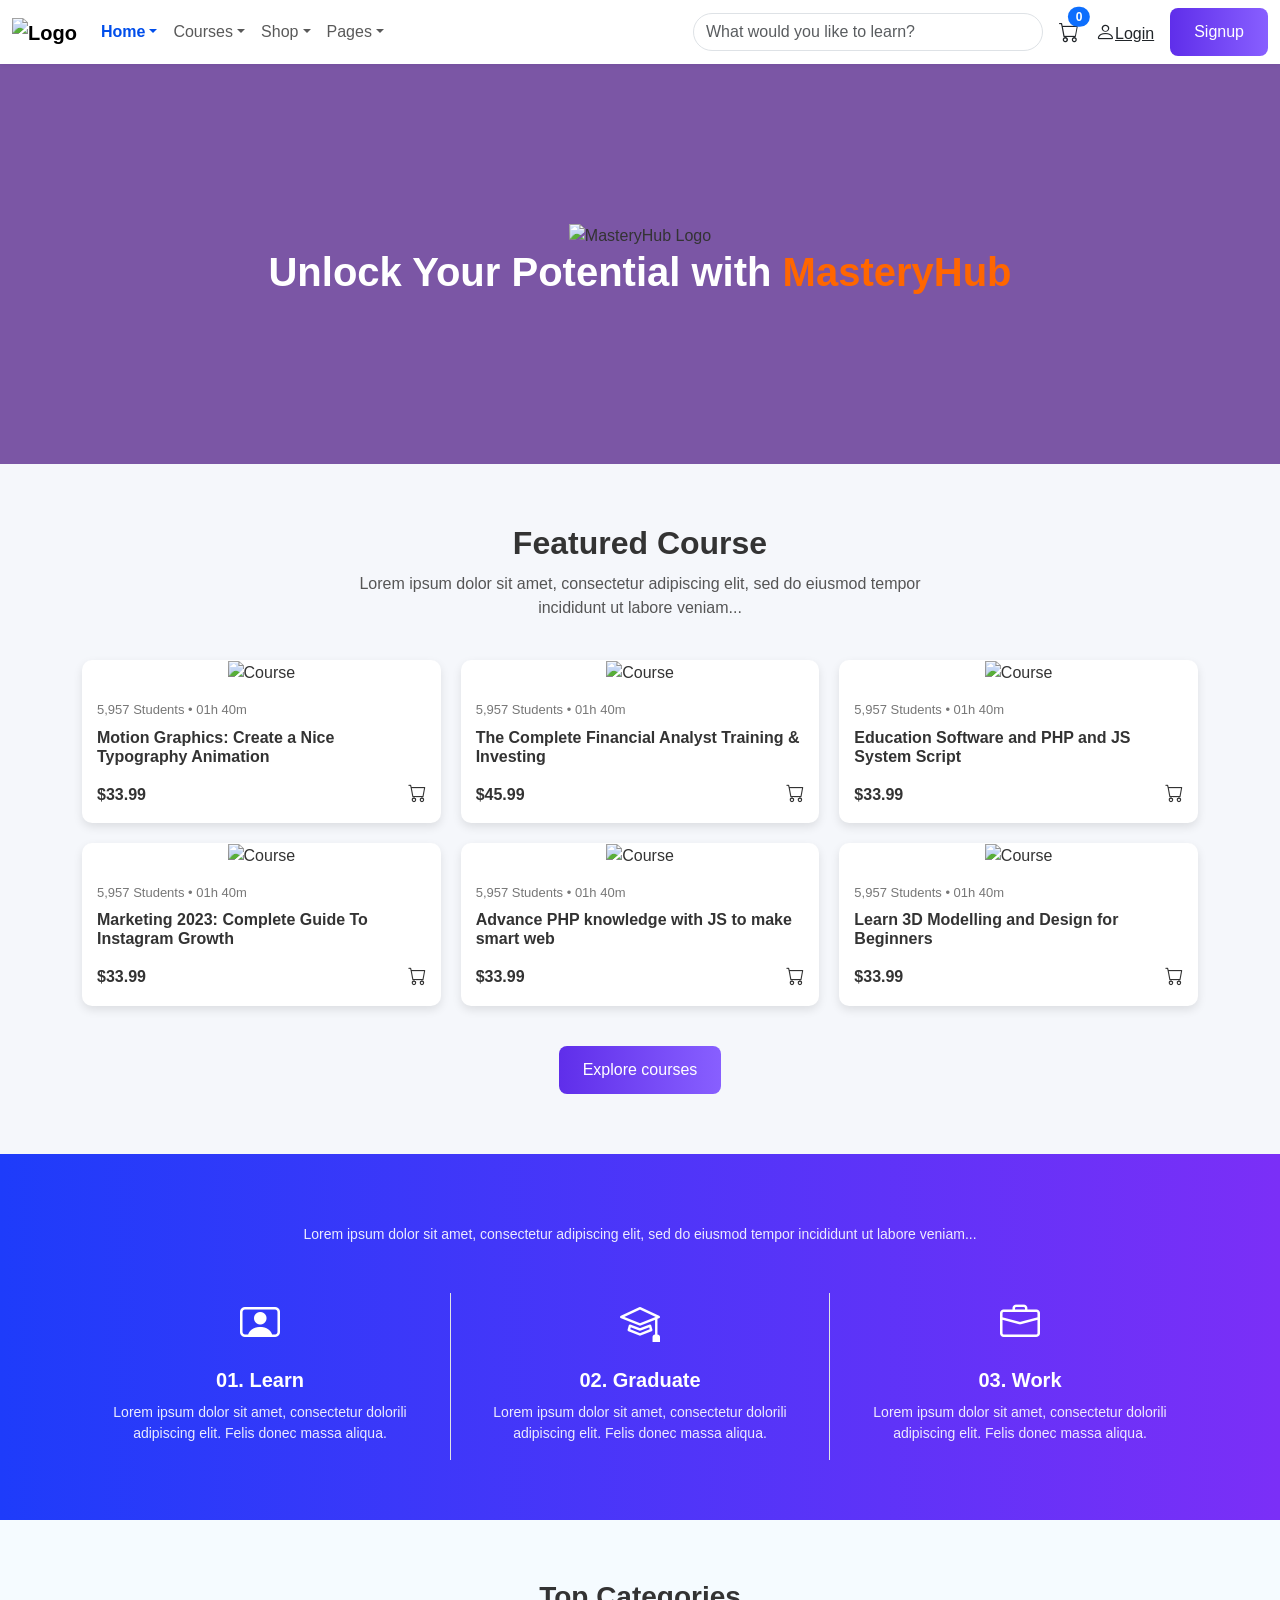
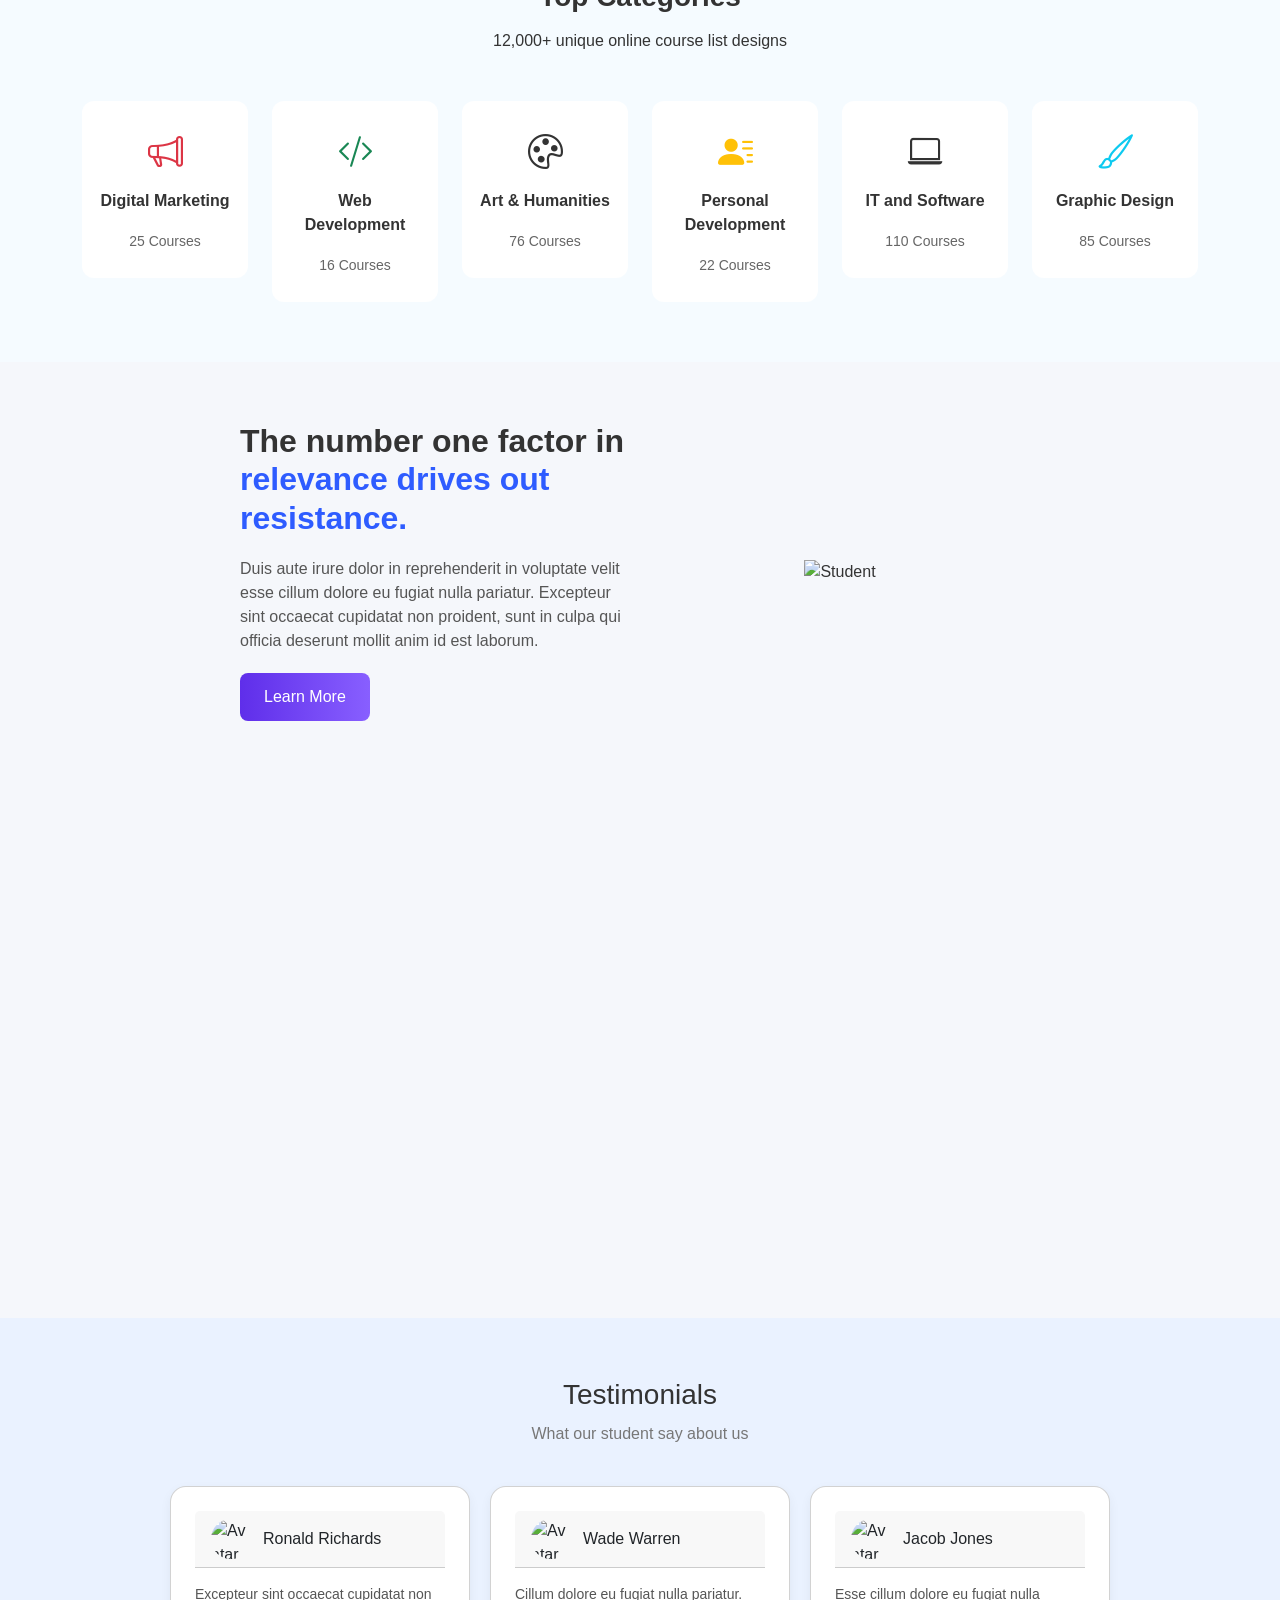
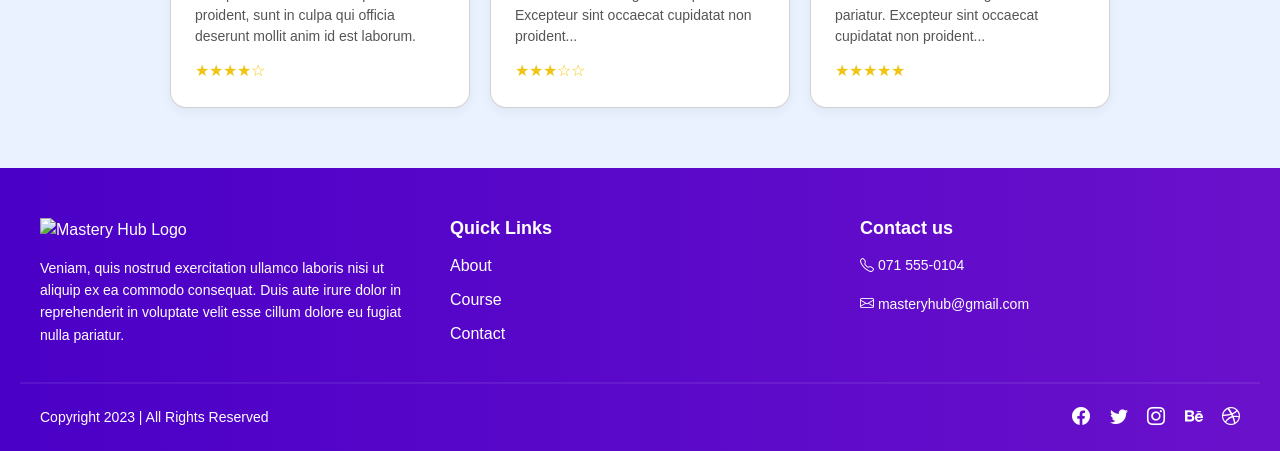
==== index.html @ 9d20d3c5 "front-end files" ====
<!DOCTYPE html>
<html lang="en">
<head>
  <meta charset="UTF-8">
  <meta name="viewport" content="width=device-width, initial-scale=1.0">
  <title>Home</title>
  <link rel="icon" type="image/png" href="imgs/favicon.png">
  <link href="https://cdn.jsdelivr.net/npm/bootstrap@5.3.3/dist/css/bootstrap.min.css" rel="stylesheet">
  <link href="https://cdn.jsdelivr.net/npm/bootstrap-icons/font/bootstrap-icons.css" rel="stylesheet">
  <link rel="stylesheet" href="style.css">

</head>
<body>

<nav class="navbar navbar-expand-lg bg-white shadow-sm py-2">
  <div class="container-fluid">

    <a class="navbar-brand fw-bold" href="#">
      <img src="/imgs/Nav-Logo.png" alt="Logo" height="80">
    </a>

    
    <button class="navbar-toggler" type="button" data-bs-toggle="collapse" data-bs-target="#navbarContent">
      <span class="navbar-toggler-icon"></span>
    </button>

    <!-- Nav items -->
    <div class="collapse navbar-collapse" id="navbarContent">
      <ul class="navbar-nav me-auto mb-2 mb-lg-0">

        <!-- Home -->
        <li class="nav-item dropdown">
          <a class="nav-link dropdown-toggle active" href="#" role="button" data-bs-toggle="dropdown">Home</a>
          <ul class="dropdown-menu">
            <li><a class="dropdown-item" href="#featured">Featured Course</a></li>
            <li><a class="dropdown-item" href="#Top-Categories">Top Categories</a></li>
            <li><a class="dropdown-item" href="#testimonials">Testimonials</a></li>
          </ul>
        </li>

        <!-- Courses -->
        <li class="nav-item dropdown">
          <a class="nav-link dropdown-toggle" href="#" role="button" data-bs-toggle="dropdown">Courses</a>
          <ul class="dropdown-menu">
            <li><a class="dropdown-item" href="course-browser/Course_Browser_page.html">Web Development</a></li>
            <li><a class="dropdown-item" href="course-browser/Course_Browser_page.html">UI/UX Design</a></li>
          </ul>
        </li>

        <!-- Shop -->
        <li class="nav-item dropdown">
          <a class="nav-link dropdown-toggle" href="#" role="button" data-bs-toggle="dropdown">Shop</a>
          <ul class="dropdown-menu">
            <li><a class="dropdown-item" href="course-browser/Course_Browser_page.html">Courses</a></li>
            <li><a class="dropdown-item" href="course-cart/Course_Cart.html">Cart</a></li>
          </ul>
        </li>

        <!-- Pages -->
        <li class="nav-item dropdown">
          <a class="nav-link dropdown-toggle" href="#" role="button" data-bs-toggle="dropdown">Pages</a>
          <ul class="dropdown-menu">
            <li><a class="dropdown-item" href="/Contact us & About us/About_us.html">About Us</a></li>
            <li><a class="dropdown-item" href="/Contact us & About us/Contact_Us.html">Contact</a></li>
          </ul>
        </li>
      </ul>

      <!-- Search Bar -->
      <form class="d-flex me-3" role="search">
        <input class="form-control rounded-pill search-bar" type="search" placeholder="What would you like to learn?" aria-label="Search">
      </form>

      <!-- Icons + Buttons -->
      <div class="d-flex align-items-center gap-3">
        <a href="#" class="text-dark position-relative">
          <i class="bi bi-cart fs-5"></i>
          <span class="position-absolute top-0 start-100 translate-middle badge rounded-pill bg-primary">0</span>
        </a>
        <a href="login-register/Login_Page.html" class="text-dark"><i class="bi bi-person fs-5"></i>Login</a>
        <a href="login-register/Register_Page.html" class="btn btn-gradien" >Signup</a>
      </div>
    </div>
  </div>
</nav>



  <!-- Hero Section -->
  <section class="hero">
    <div class="hero-overlay">
      <div class="hero-content">
        <img src="/imgs/Footer-Logo.png" alt="MasteryHub Logo" class="hero-logo">
        <h1>Unlock Your Potential with <span>MasteryHub</span></h1>
      </div>
    </div>
  </section>

  <!-- Featured Courses -->
  <section class="featured" id="featured">
    <div class="container">
      <h2>Featured Course</h2>
      <p>Lorem ipsum dolor sit amet, consectetur adipiscing elit, sed do eiusmod tempor incididunt ut labore veniam...</p>
      
      <div class="courses-grid">
        <!-- Course Card -->
        <a href="/course-leraning-instructor-log/Course_Learning.html" style="text-decoration: none; color: inherit;">
        <div class="course-card">
          <img src="/imgs/Course1.png" alt="Course">
          <div class="course-info">
            <p>5,957 Students • 01h 40m</p>
            <h3>Motion Graphics: Create a Nice Typography Animation</h3>
            <div class="course-footer">
              <span>$33.99</span>
              <i class="bi bi-cart"></i>
            </div>
          </div>
        </div></a>

        <a href="/course-leraning-instructor-log/Course_Learning.html" style="text-decoration: none; color: inherit;">
        <div class="course-card">
          <img src="imgs/Course2.png" alt="Course">
          <div class="course-info">
            <p>5,957 Students • 01h 40m</p>
            <h3>The Complete Financial Analyst Training & Investing</h3>
            <div class="course-footer">
              <span>$45.99</span>
              <i class="bi bi-cart"></i>
            </div>
          </div>
        </div></a>

        <a href="/course-leraning-instructor-log/Course_Learning.html" style="text-decoration: none; color: inherit;">
        <div class="course-card">
          <img src="imgs/Course3.png" alt="Course">
          <div class="course-info">
            <p>5,957 Students • 01h 40m</p>
            <h3>Education Software and PHP and JS System Script</h3>
            <div class="course-footer">
              <span>$33.99</span>
              <i class="bi bi-cart"></i>
            </div>
          </div>
        </div></a>

        <a href="/course-leraning-instructor-log/Course_Learning.html" style="text-decoration: none; color: inherit;">
        <div class="course-card">
          <img src="imgs/Course4.png" alt="Course">
          <div class="course-info">
            <p>5,957 Students • 01h 40m</p>
            <h3>Marketing 2023: Complete Guide To Instagram Growth</h3>
            <div class="course-footer">
              <span>$33.99</span>
              <i class="bi bi-cart"></i>
            </div>
          </div>
        </div></a>

        <a href="/course-leraning-instructor-log/Course_Learning.html" style="text-decoration: none; color: inherit;">
        <div class="course-card">
          <img src="imgs/Course5.png" alt="Course">
          <div class="course-info">
            <p>5,957 Students • 01h 40m</p>
            <h3>Advance PHP knowledge with JS to make smart web</h3>
            <div class="course-footer">
              <span>$33.99</span>
              <i class="bi bi-cart"></i>
            </div>
          </div>
        </div></a>

        <a href="/course-leraning-instructor-log/Course_Learning.html" style="text-decoration: none; color: inherit;">
        <div class="course-card">
          <img src="imgs/Course6.png" alt="Course">
          <div class="course-info">
            <p>5,957 Students • 01h 40m</p>
            <h3>Learn 3D Modelling and Design for Beginners</h3>
            <div class="course-footer">
              <span>$33.99</span>
              <i class="bi bi-cart"></i>
            </div>
          </div>
        </div>
      </div></a>

      <div class="btn-container">
        <a href="/course-browser/Course_Browser_page.html" class="btn btn-gradient">Explore courses</a>
      </div>
    </div>
  </section>



  <!-- Gradient Section -->
  <section class="gradient-section">
    <div class="container">
      <p class="mb-5">Lorem ipsum dolor sit amet, consectetur adipiscing elit, sed do eiusmod tempor incididunt ut labore veniam...</p>
      <div class="row">
        <div class="col-md-4">
          <div class="icon-box"><i class="bi bi-person-video"></i></div>
          <h5>01. Learn</h5>
          <p>Lorem ipsum dolor sit amet, consectetur dolorili adipiscing elit. Felis donec massa aliqua.</p>
        </div>
        <div class="col-md-4 border-start border-end">
          <div class="icon-box"><i class="bi bi-mortarboard"></i></div>
          <h5>02. Graduate</h5>
          <p>Lorem ipsum dolor sit amet, consectetur dolorili adipiscing elit. Felis donec massa aliqua.</p>
        </div>
        <div class="col-md-4">
          <div class="icon-box"><i class="bi bi-briefcase"></i></div>
          <h5>03. Work</h5>
          <p>Lorem ipsum dolor sit amet, consectetur dolorili adipiscing elit. Felis donec massa aliqua.</p>
        </div>
      </div>
    </div>
  </section>

  <!-- Categories Section -->
  <section class="category-section" id="Top-Categories">
    <div class="container">
      <h3 class="fw-bold mb-3">Top Categories</h3>
      <p class="mb-5">12,000+ unique online course list designs</p>
      <div class="row g-4">
        <div class="col-md-4 col-lg-2">
          <div class="category-card">
            <div class="icon text-danger"><i class="bi bi-megaphone"></i></div>
            <p>Digital Marketing</p>
            <small>25 Courses</small>
          </div>
        </div>
        <div class="col-md-4 col-lg-2">
          <div class="category-card">
            <div class="icon text-success"><i class="bi bi-code-slash"></i></div>
            <p>Web Development</p>
            <small>16 Courses</small>
          </div>
        </div>
        <div class="col-md-4 col-lg-2">
          <div class="category-card">
            <div class="icon text-purple"><i class="bi bi-palette"></i></div>
            <p>Art & Humanities</p>
            <small>76 Courses</small>
          </div>
        </div>
        <div class="col-md-4 col-lg-2">
          <div class="category-card">
            <div class="icon text-warning"><i class="bi bi-person-lines-fill"></i></div>
            <p>Personal Development</p>
            <small>22 Courses</small>
          </div>
        </div>
        <div class="col-md-4 col-lg-2">
          <div class="category-card">
            <div class="icon text-teal"><i class="bi bi-laptop"></i></div>
            <p>IT and Software</p>
            <small>110 Courses</small>
          </div>
        </div>
        <div class="col-md-4 col-lg-2">
          <div class="category-card">
            <div class="icon text-info"><i class="bi bi-brush"></i></div>
            <p>Graphic Design</p>
            <small>85 Courses</small>
          </div>
        </div>
      </div>
    </div>
  </section>







  <!-- Third Section -->
  <section class="third-card">
    <div class="third-card-content">
      <div class="third-card-text">
        <h1>The number one factor in <span>relevance drives out resistance.</span></h1>
        <p>
          Duis aute irure dolor in reprehenderit in voluptate velit esse cillum dolore eu fugiat nulla pariatur. 
          Excepteur sint occaecat cupidatat non proident, sunt in culpa qui officia deserunt mollit anim id est laborum.
        </p>
        <a href="contact-about/Contact_Us.html" class="btn" >Learn More</a>
      </div>
      <div class="third-card-image">
        <img src="/imgs/2.png" alt="Student">
      </div>
    </div>
  </section>

  <!-- Mastery Hub Section -->
<section class="video-section">
  <div class="video-thumbnail">
    <iframe width="560" height="315" src="https://www.youtube.com/embed/2O2-WOg8SN4?si=ayAj72TDtfcrDZI7" title="YouTube video player" 
    frameborder="0" allow="accelerometer; autoplay; clipboard-write; encrypted-media; gyroscope; picture-in-picture; web-share" 
    referrerpolicy="strict-origin-when-cross-origin" allowfullscreen>
  </iframe>
  </div>
</section>


  <!-- Testimonials Section -->
  <section class="testimonials" id="testimonials">
    <h2>Testimonials</h2>
    <p class="subtitle">What our student say about us</p>
    <div class="testimonial-cards">
      <div class="card">
        <div class="card-header">
          <img src="imgs/R1.png" alt="Avatar">
          <h3>Ronald Richards</h3>
        </div>
        <p>Excepteur sint occaecat cupidatat non proident, sunt in culpa qui officia deserunt mollit anim id est laborum.</p>
        <div class="stars">★★★★☆</div>
      </div>

      <div class="card">
        <div class="card-header">
          <img src="imgs/r2.png" alt="Avatar">
          <h3>Wade Warren</h3>
        </div>
        <p>Cillum dolore eu fugiat nulla pariatur. Excepteur sint occaecat cupidatat non proident...</p>
        <div class="stars">★★★☆☆</div>
      </div>

      <div class="card">
        <div class="card-header">
          <img src="imgs/r3.png" alt="Avatar">
          <h3>Jacob Jones</h3>
        </div>
        <p>Esse cillum dolore eu fugiat nulla pariatur. Excepteur sint occaecat cupidatat non proident...</p>
        <div class="stars">★★★★★</div>
      </div>
    </div>
  </section>














  <!-- Footer -->
  <footer class="footer">
    <div class="footer-container">
      <!-- Logo + Description -->
      <div class="footer-section">
        <img src="/imgs/Footer-Logo.png" alt="Mastery Hub Logo" class="footer-logo">
        <p>
          Veniam, quis nostrud exercitation ullamco laboris nisi ut aliquip ex ea commodo consequat. 
          Duis aute irure dolor in reprehenderit in voluptate velit esse cillum dolore eu fugiat nulla pariatur.
        </p>
      </div>

      <!-- Quick Links -->
      <div class="footer-section">
        <h4>Quick Links</h4>
        <ul>
          <li><a href="#">About</a></li>
          <li><a href="#">Course</a></li>
          <li><a href="#">Contact</a></li>
        </ul>
      </div>

      <!-- Contact -->
      <div class="footer-section">
        <h4>Contact us</h4>
        <p><i class="bi bi-telephone"></i> 071 555-0104</p>
        <p><i class="bi bi-envelope"></i> masteryhub@gmail.com</p>
      </div>
    </div>

    <hr>

    <!-- Bottom Row -->
    <div class="footer-bottom">
      <p>Copyright 2023 | All Rights Reserved</p>
      <div class="social-icons">
        <a href="#"><i class="bi bi-facebook"></i></a>
        <a href="#"><i class="bi bi-twitter"></i></a>
        <a href="#"><i class="bi bi-instagram"></i></a>
        <a href="#"><i class="bi bi-behance"></i></a>
        <a href="#"><i class="bi bi-dribbble"></i></a>
      </div>
    </div>
  </footer>


<script src="https://cdn.jsdelivr.net/npm/bootstrap@5.3.3/dist/js/bootstrap.bundle.min.js"></script>
<link href="https://cdn.jsdelivr.net/npm/bootstrap-icons/font/bootstrap-icons.css" rel="stylesheet">
</body>
</html>
---- style.css ----
/* Nav Bar Styling */
.search-bar {
    width: 350px;
  }
  .btn-gradient {
    background: linear-gradient(90deg, #004eeb, #7b2ff7);
    color: #fff;
    border: none;
    border-radius: 8px;
    padding: 8px 20px;
  }
  .btn-gradient:hover {
    opacity: 0.9;
  }
  .navbar-nav .nav-link.active {
    color: #004eeb !important;
    font-weight: 600;
  }
  @media (max-width: 991px) {
    .search-bar {
      width: 100%;
      margin: 10px 0;
    }
  }
  html {
    scroll-behavior: smooth;
  }

/* General Reset */
* {
  margin: 0;
  padding: 0;
  box-sizing: border-box;
}

body {
  font-family: 'Segoe UI', sans-serif;
  background: #f5f7fb;
  color: #333;
}

/* Hero Section */
.hero {
  position: relative;
  height: 400px;
  background: url('imgs/Bg.png') center/cover no-repeat;
}

.hero-overlay {
  width: 100%;
  height: 100%;
  background: rgba(72, 19, 128, 0.7);
  display: flex;
  justify-content: center;
  align-items: center;
  text-align: center;
}

.hero-content h1 {
  font-size: 2.5rem;
  font-weight: bold;
  color: #fff;
}

.hero-content h1 span {
  color: #ff6600;
}

/* Featured Section */
.featured {
  padding: 60px 20px;
  text-align: center;
}

.featured h2 {
  font-size: 2rem;
  font-weight: bold;
  margin-bottom: 10px;
}

.featured p {
  max-width: 600px;
  margin: 0 auto 40px;
  color: #555;
}

/* Course Grid */
.courses-grid {
  display: grid;
  grid-template-columns: repeat(auto-fit, minmax(280px, 1fr));
  gap: 20px;
}

.course-card {
  background: #fff;
  border-radius: 10px;
  overflow: hidden;
  box-shadow: 0 4px 10px rgba(0,0,0,0.1);
  transition: transform 0.3s;
}

.course-card:hover {
  transform: translateY(-5px);
}

.course-card img {
  width: 100%;
  height: auto;
}

.course-info {
  padding: 15px;
  text-align: left;
}

.course-info p {
  font-size: 13px;
  color: #777;
  margin-bottom: 8px;
}

.course-info h3 {
  font-size: 16px;
  margin-bottom: 15px;
  font-weight: bold;
}

.course-footer {
  display: flex;
  justify-content: space-between;
  align-items: center;
  font-weight: bold;
}

.course-footer i {
  font-size: 18px;
  cursor: pointer;
}

/* Button */
.btn-container {
  margin-top: 40px;
}

.btn-explore {
  background: linear-gradient(90deg, #004eeb, #7b2ff7);
  color: #fff;
  padding: 12px 25px;
  border: none;
  border-radius: 8px;
  cursor: pointer;
  font-size: 16px;
}

.btn-explore:hover {
  opacity: 0.9;
}


/* Gradient Background Section */
.gradient-section {
  background: linear-gradient(90deg, #1e3cfa, #7b2ff7);
  color: #fff;
  padding: 60px 20px;
  text-align: center;
}
.gradient-section h5 {
  margin-top: 15px;
  font-weight: 600;
}
.gradient-section p {
  font-size: 14px;
  margin-top: 10px;
  opacity: 0.9;
}
.icon-box {
  font-size: 40px;
  color: #fff;
  margin-bottom: 15px;
}
.category-section {
  background-color: #f5fbff;
  padding: 60px 20px;
  text-align: center;
}
.category-card {
  border-radius: 12px;
  padding: 25px 15px;
  color: #333;
  font-weight: 600;
  transition: all 0.3s ease;
  background: #fff;
}
.category-card:hover {
  transform: translateY(-8px);
  box-shadow: 0px 8px 20px rgba(0,0,0,0.1);
}
.category-card .icon {
  font-size: 35px;
  margin-bottom: 10px;
}
.category-card small {
  font-weight: normal;
  color: #666;
}







.third-card {
  padding: 60px 5%;
  display: flex;
  justify-content: center;
  align-items: center;
}

.third-card-content {
  display: flex;
  align-items: center;
  justify-content: space-between;
  flex-wrap: wrap;
  max-width: 1200px;
  margin: 0 auto;
}

.third-card-text {
  flex: 1;
  min-width: 300px;
  max-width: 550px;
}

.third-card-text h1 {
  font-size: 32px;
  font-weight: 700;
  margin-bottom: 20px;
}

.third-card-text h1 span {
  color: #2e5cff;
}

.third-card-text p {
  margin-bottom: 20px;
  color: #555;
}

.btn {
  background: linear-gradient(to right, #5f2eea, #885fff);
  color: white;
  padding: 12px 24px;
  border: none;
  border-radius: 8px;
  cursor: pointer;
}

/* Hero Image */
.third-card-image {
  flex: 1;
  min-width: 250px;
  height: fit-content;
  text-align: center;
}

.third-card-image img {
  max-width: 100%;
  height: 450px;
}

/* Video Section */
.video-section {
  padding: 40px 5%;
  text-align: center;
}

.video-thumbnail {
  position: relative;
  border-radius: 20px;
  overflow: hidden;
  max-width: 800px;
  margin: auto;
}

.video-thumbnail iframe {
  width: 100%;
  height: 450px;
  border-radius: 20px;
}

/* Testimonials */
.testimonials {
  padding: 60px 5%;
  background-color: #eaf2ff;
  text-align: center;
}

.testimonials h2 {
  font-size: 28px;
  margin-bottom: 10px;
}

.subtitle {
  font-size: 16px;
  color: #777;
  margin-bottom: 40px;
}

.testimonial-cards {
  display: flex;
  justify-content: center;
  gap: 20px;
  flex-wrap: wrap;
}

.card {
  background-color: white;
  padding: 24px;
  border-radius: 16px;
  box-shadow: 0 4px 12px rgba(0,0,0,0.05);
  width: 300px;
  text-align: left;
}

.card-header {
  display: flex;
  align-items: center;
  gap: 12px;
  margin-bottom: 16px;
}

.card-header img {
  width: 40px;
  height: 40px;
  border-radius: 50%;
}

.card-header h3 {
  margin: 0;
  font-size: 16px;
}

.card p {
  font-size: 14px;
  color: #555;
  margin-bottom: 12px;
}

.stars {
  color: #f1c40f;
  font-size: 16px;
}
















  /* Footer Styling */
.footer {
    background: linear-gradient(90deg, #4b00c7, #6a11cb);
    color: #fff;
    padding: 50px 20px 20px;
    font-family: 'Segoe UI', sans-serif;
  }
  
  .footer-container {
    display: flex;
    justify-content: space-between;
    flex-wrap: wrap;
    gap: 30px;
    max-width: 1200px;
    margin: auto;
  }
  
  .footer-section {
    flex: 1;
    min-width: 250px;
  }
  
  .footer-logo {
    margin-bottom: 15px;
  }
  
  .footer-section h4 {
    font-size: 18px;
    font-weight: bold;
    margin-bottom: 15px;
  }
  
  .footer-section p {
    font-size: 14px;
    line-height: 1.6;
  }
  
  .footer-section ul {
    list-style: none;
    padding: 0;
  }
  
  .footer-section ul li {
    margin-bottom: 10px;
  }
  
  .footer-section ul li a {
    color: #fff;
    text-decoration: none;
    transition: 0.3s;
  }
  
  .footer-section ul li a:hover {
    color: #ffd43b;
  }
  
  /* Divider */
  .footer hr {
    border: 0.5px solid rgba(255, 255, 255, 0.3);
    margin: 20px 0;
  }
  
  /* Bottom Section */
  .footer-bottom {
    display: flex;
    justify-content: space-between;
    align-items: center;
    flex-wrap: wrap;
    max-width: 1200px;
    margin: auto;
  }
  
  .footer-bottom p {
    margin: 0;
    font-size: 14px;
  }
  
  .social-icons a {
    color: #fff;
    margin-left: 15px;
    font-size: 18px;
    transition: 0.3s;
  }
  
  .social-icons a:hover {
    color: #ffd43b;
  }
  
  /* Responsive */
  @media (max-width: 768px) {
    .footer-container {
      flex-direction: column;
      text-align: center;
    }
    .footer-bottom {
      flex-direction: column;
      gap: 10px;
    }
  }
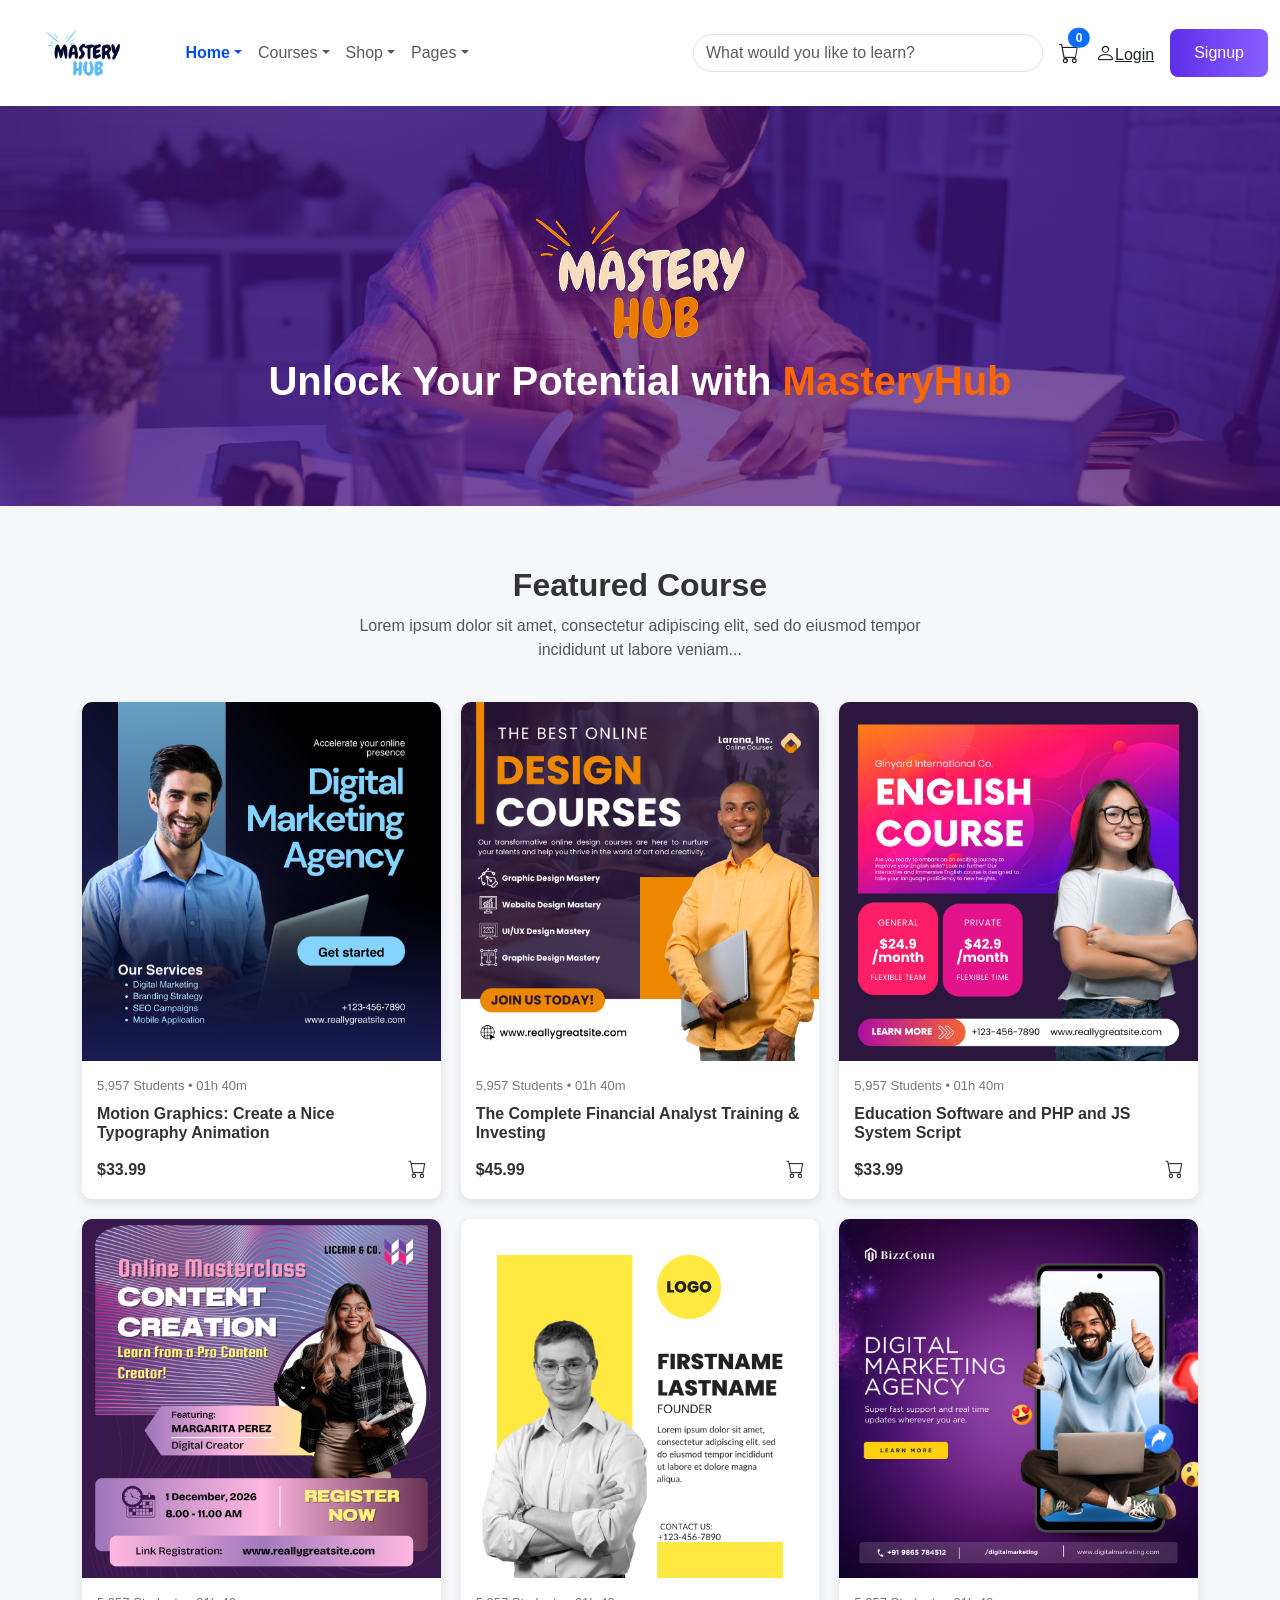
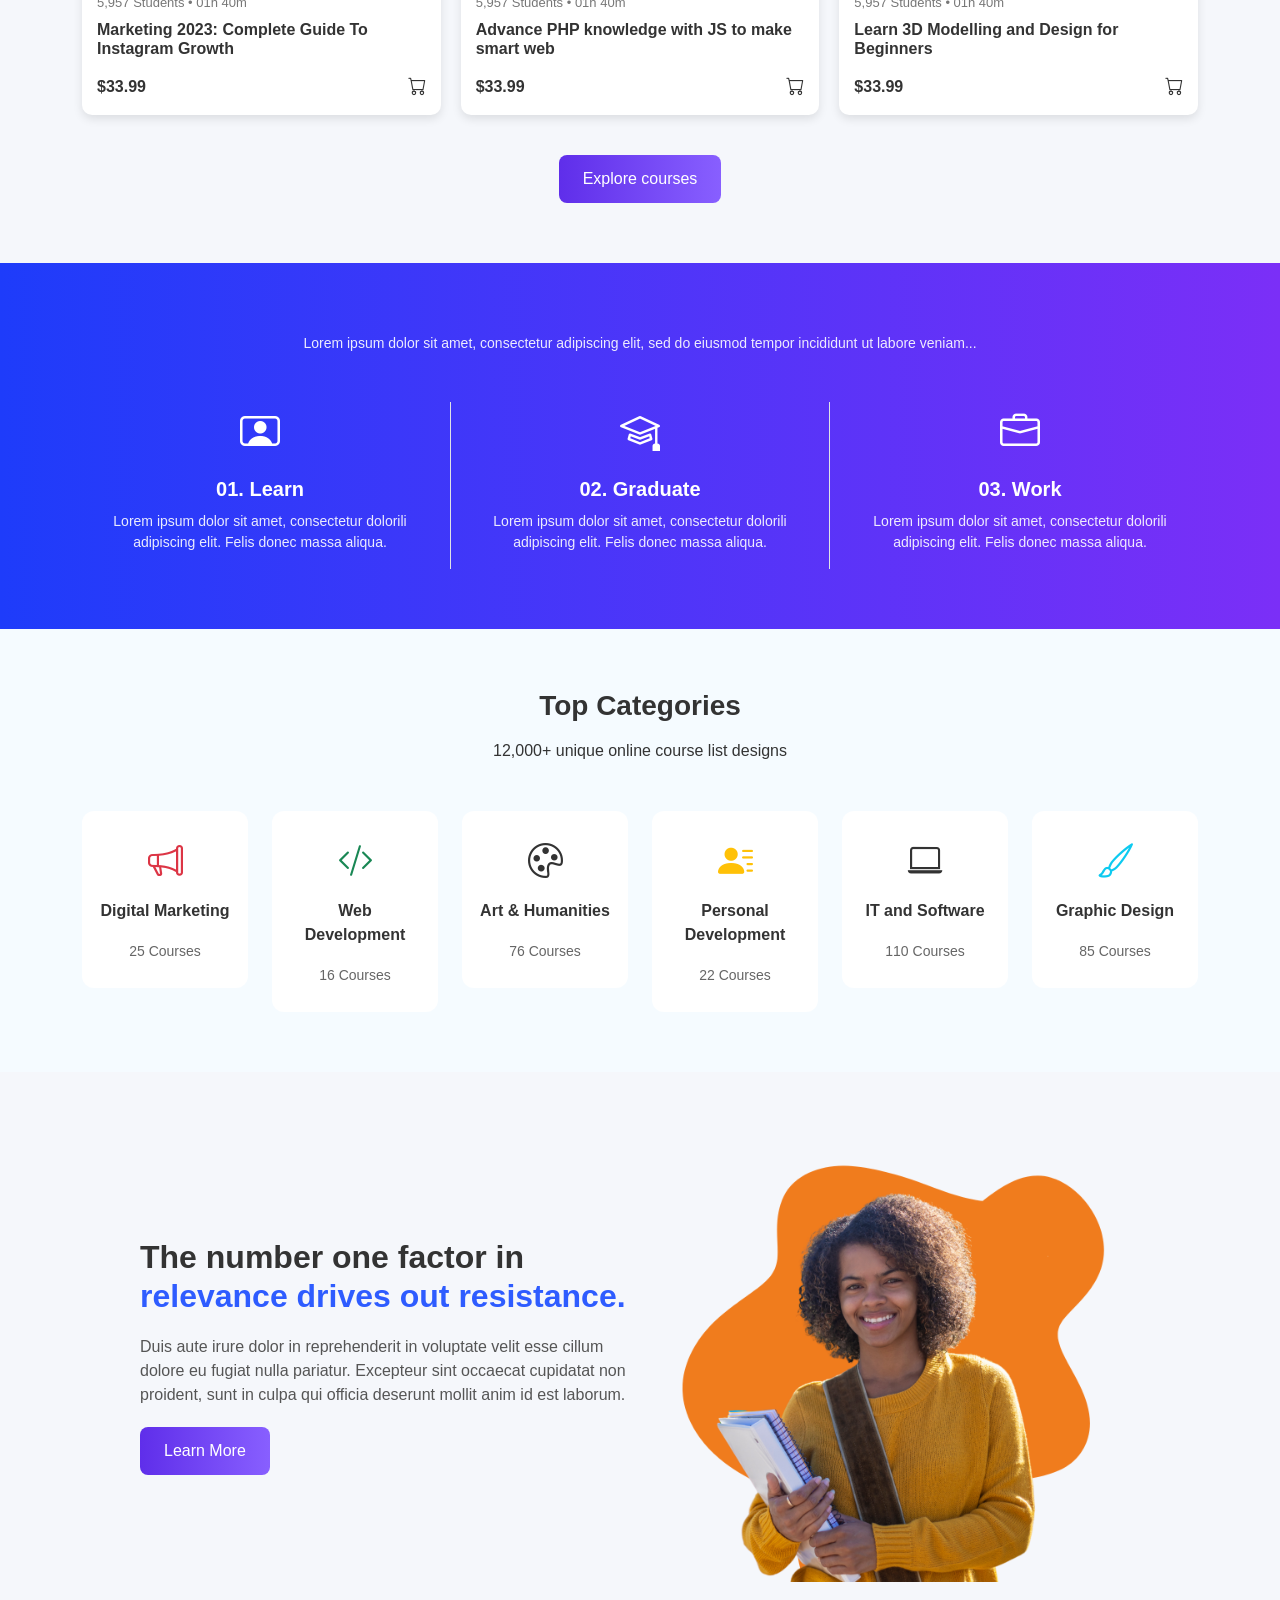
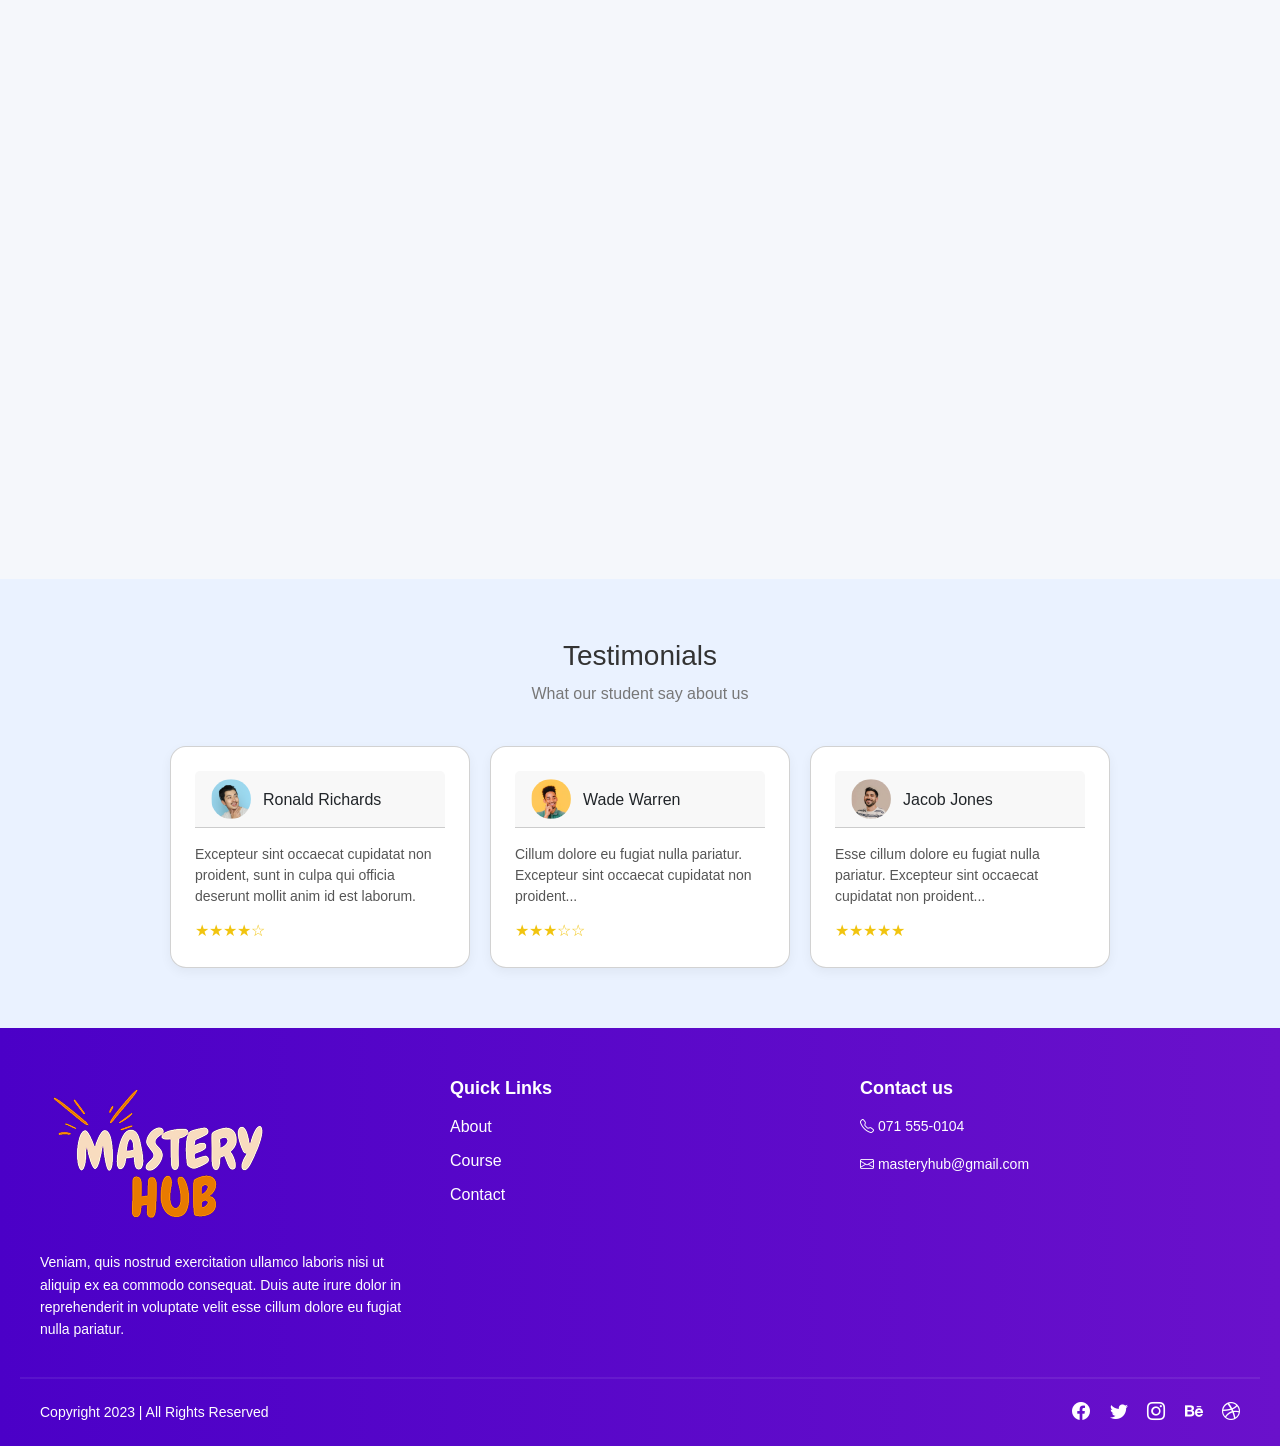
==== commit aee194da: "Update index.html" ====
--- a/index.html
+++ b/index.html
@@ -285,7 +285,7 @@
         <a href="contact-about/Contact_Us.html" class="btn" >Learn More</a>
       </div>
       <div class="third-card-image">
-        <img src="/imgs/2.png" alt="Student">
+        <img src="./imgs/2.png" alt="Student">
       </div>
     </div>
   </section>
@@ -398,3 +398,4 @@
 <link href="https://cdn.jsdelivr.net/npm/bootstrap-icons/font/bootstrap-icons.css" rel="stylesheet">
 </body>
 </html>
+
